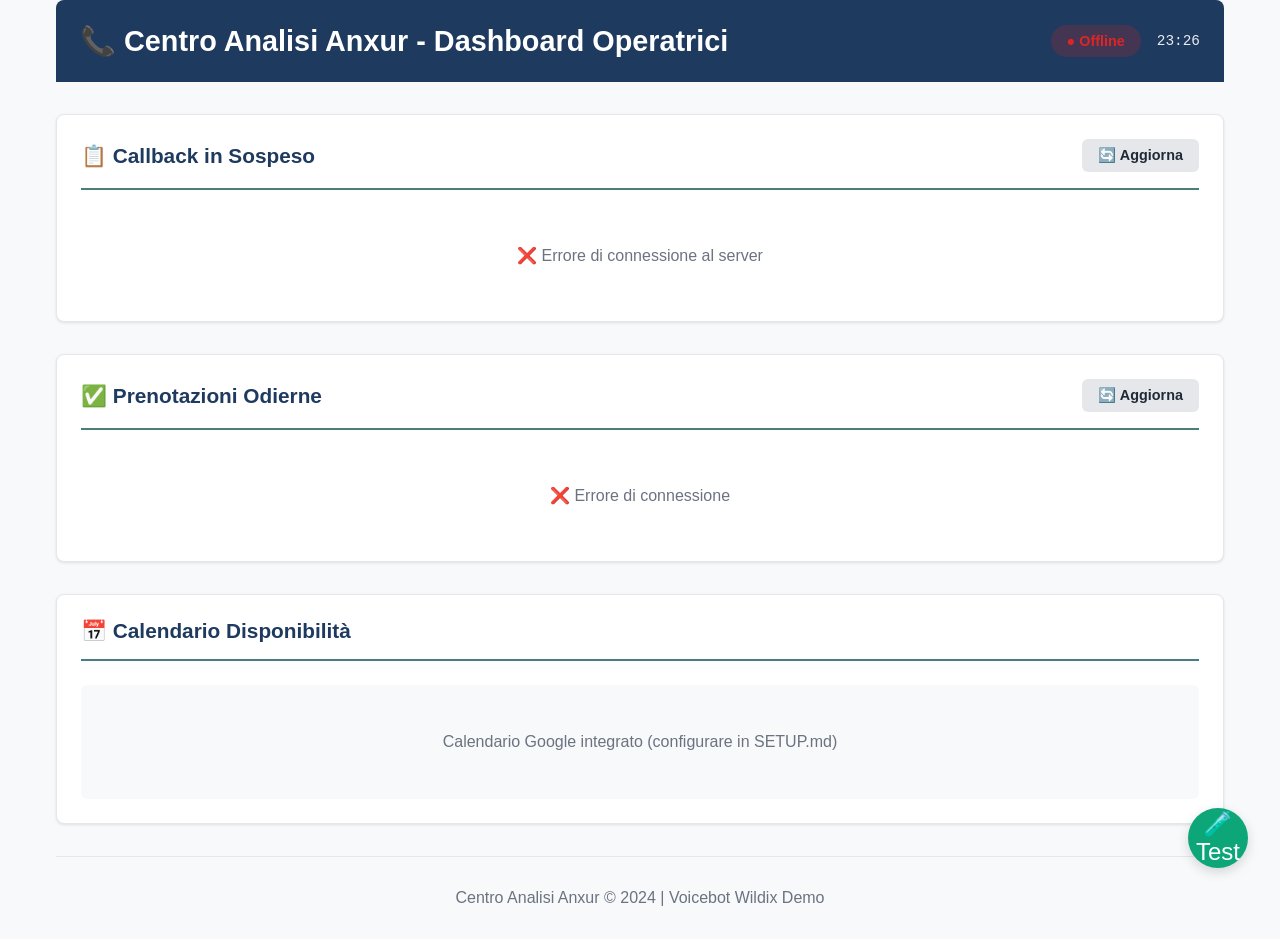
==== index.html @ 0df68763 "Initial commit" ====
<!DOCTYPE html>
<html lang="it">
<head>
    <meta charset="UTF-8">
    <meta name="viewport" content="width=device-width, initial-scale=1.0">
    <title>Centro Anxur - Dashboard Operatrici</title>
    <link rel="stylesheet" href="style.css">
</head>
<body>
    <div class="container">
        <header>
            <h1>📞 Centro Analisi Anxur - Dashboard Operatrici</h1>
            <div class="status">
                <span id="status-badge" class="badge badge-online">● Online</span>
                <span id="time-display" class="time"></span>
            </div>
        </header>

        <main>
            <!-- SEZIONE: CALLBACK IN SOSPESO -->
            <section class="panel">
                <div class="panel-header">
                    <h2>📋 Callback in Sospeso</h2>
                    <button id="refresh-btn" class="btn btn-secondary">🔄 Aggiorna</button>
                </div>

                <div id="callback-list" class="callback-list">
                    <p class="loading">Caricamento...</p>
                </div>
            </section>

            <!-- SEZIONE: PRENOTAZIONI ODIERNE -->
            <section class="panel">
                <div class="panel-header">
                    <h2>✅ Prenotazioni Odierne</h2>
                    <button id="refresh-prenotazioni-btn" class="btn btn-secondary">🔄 Aggiorna</button>
                </div>

                <div id="prenotazioni-list" class="prenotazioni-list">
                    <p class="loading">Caricamento...</p>
                </div>
            </section>

            <!-- SEZIONE: GOOGLE CALENDAR -->
            <section class="panel">
                <div class="panel-header">
                    <h2>📅 Calendario Disponibilità</h2>
                </div>
                <div id="calendar-container" class="calendar-container">
                    <p class="info">Calendario Google integrato (configurare in SETUP.md)</p>
                </div>
            </section>
        </main>

        <footer>
            <p>Centro Analisi Anxur © 2024 | Voicebot Wildix Demo</p>
        </footer>
    </div>

    <!-- MODAL: Callback Completato -->
    <div id="modal-callback" class="modal">
        <div class="modal-content">
            <span class="modal-close">&times;</span>
            <h3>✅ Callback Completato</h3>
            <form id="form-callback">
                <div class="form-group">
                    <label>Cliente:</label>
                    <p id="modal-cliente-nome" class="form-value"></p>
                </div>
                <div class="form-group">
                    <label>Telefono:</label>
                    <p id="modal-cliente-telefono" class="form-value"></p>
                </div>
                <div class="form-group">
                    <label>Note (opzionale):</label>
                    <textarea id="modal-note" placeholder="Es: Prenotato per lunedì 9:30"></textarea>
                </div>
                <div class="form-actions">
                    <button type="submit" class="btn btn-primary">Salva e Completa</button>
                    <button type="button" class="btn btn-secondary modal-close-btn">Annulla</button>
                </div>
            </form>
        </div>
    </div>

    <!-- MODAL: Nuovo Callback Test -->
    <div id="modal-test-callback" class="modal">
        <div class="modal-content">
            <span class="modal-close">&times;</span>
            <h3>🧪 Test Callback (Simulazione Voicebot)</h3>
            <form id="form-test-callback">
                <div class="form-group">
                    <label>Nome Cliente:</label>
                    <input type="text" id="test-nome" placeholder="Es: Mario" required>
                </div>
                <div class="form-group">
                    <label>Cognome:</label>
                    <input type="text" id="test-cognome" placeholder="Es: Rossi" required>
                </div>
                <div class="form-group">
                    <label>Telefono:</label>
                    <input type="tel" id="test-telefono" placeholder="Es: +39 333 1234567" required>
                </div>
                <div class="form-group">
                    <label>Tipo Analisi:</label>
                    <select id="test-analisi" required>
                        <option value="">-- Seleziona --</option>
                        <option value="Ematologia">Ematologia</option>
                        <option value="Biochmica">Biochmica</option>
                        <option value="Sierologia">Sierologia</option>
                        <option value="Immunologia">Immunologia</option>
                        <option value="Coagulazione">Coagulazione</option>
                    </select>
                </div>
                <div class="form-group">
                    <label>Orario Preferito:</label>
                    <select id="test-orario">
                        <option value="qualsiasi">Qualsiasi</option>
                        <option value="mattina">Mattina (9-13)</option>
                        <option value="pomeriggio">Pomeriggio (14-18)</option>
                    </select>
                </div>
                <div class="form-actions">
                    <button type="submit" class="btn btn-primary">Crea Callback</button>
                    <button type="button" class="btn btn-secondary modal-close-btn">Annulla</button>
                </div>
            </form>
        </div>
    </div>

    <button id="test-callback-btn" class="btn-floating">🧪 Test</button>

    <script src="script.js"></script>
</body>
</html>
---- style.css ----
/* Centro Analisi Anxur - Dashboard Styles */

:root {
    --primary: #1e3a5f;
    --primary-light: #2d5a8c;
    --secondary: #4b7c7f;
    --accent: #0ca678;
    --danger: #dc2626;
    --warning: #f59e0b;
    --bg-light: #f8f9fa;
    --bg-white: #ffffff;
    --text-dark: #1f2937;
    --text-light: #6b7280;
    --border: #e5e7eb;
}

* {
    margin: 0;
    padding: 0;
    box-sizing: border-box;
}

html, body {
    height: 100%;
    font-family: -apple-system, BlinkMacSystemFont, 'Segoe UI', Roboto, Oxygen, Ubuntu, Cantarell, sans-serif;
    background: var(--bg-light);
    color: var(--text-dark);
}

body {
    display: flex;
    flex-direction: column;
}

.container {
    max-width: 1200px;
    margin: 0 auto;
    width: 100%;
    padding: 0 1rem;
    display: flex;
    flex-direction: column;
    flex: 1;
}

/* ==================== HEADER ====================  */

header {
    background: var(--primary);
    color: white;
    padding: 1.5rem;
    border-radius: 8px 8px 0 0;
    margin-bottom: 2rem;
    display: flex;
    justify-content: space-between;
    align-items: center;
}

header h1 {
    font-size: 1.8rem;
    font-weight: 700;
}

.status {
    display: flex;
    gap: 1rem;
    align-items: center;
    font-size: 0.9rem;
}

.badge {
    padding: 0.5rem 1rem;
    border-radius: 20px;
    font-weight: 600;
}

.badge-online {
    background: rgba(16, 185, 129, 0.2);
    color: #10b981;
}

.badge-offline {
    background: rgba(220, 38, 38, 0.2);
    color: #dc2626;
}

.time {
    font-family: 'Courier New', monospace;
    opacity: 0.9;
}

/* ==================== MAIN ====================  */

main {
    flex: 1;
    display: flex;
    flex-direction: column;
    gap: 2rem;
}

/* ==================== PANELS ====================  */

.panel {
    background: var(--bg-white);
    border-radius: 8px;
    padding: 1.5rem;
    border: 1px solid var(--border);
    box-shadow: 0 1px 3px rgba(0, 0, 0, 0.1);
}

.panel-header {
    display: flex;
    justify-content: space-between;
    align-items: center;
    margin-bottom: 1.5rem;
    padding-bottom: 1rem;
    border-bottom: 2px solid var(--secondary);
}

.panel-header h2 {
    font-size: 1.3rem;
    color: var(--primary);
}

/* ==================== BUTTONS ====================  */

.btn {
    padding: 0.5rem 1rem;
    border: none;
    border-radius: 6px;
    font-size: 0.9rem;
    font-weight: 600;
    cursor: pointer;
    transition: all 0.3s;
}

.btn-primary {
    background: var(--primary);
    color: white;
}

.btn-primary:hover {
    background: var(--primary-light);
}

.btn-secondary {
    background: var(--border);
    color: var(--text-dark);
}

.btn-secondary:hover {
    background: #d1d5db;
}

.btn-danger {
    background: var(--danger);
    color: white;
}

.btn-danger:hover {
    background: #b91c1c;
}

.btn-success {
    background: var(--accent);
    color: white;
}

.btn-success:hover {
    background: #059669;
}

.btn-floating {
    position: fixed;
    bottom: 2rem;
    right: 2rem;
    width: 60px;
    height: 60px;
    border-radius: 50%;
    background: var(--accent);
    color: white;
    border: none;
    font-size: 1.5rem;
    cursor: pointer;
    box-shadow: 0 4px 12px rgba(0, 0, 0, 0.15);
    transition: all 0.3s;
    display: flex;
    align-items: center;
    justify-content: center;
}

.btn-floating:hover {
    background: #059669;
    box-shadow: 0 6px 16px rgba(0, 0, 0, 0.2);
    transform: scale(1.1);
}

/* ==================== CALLBACK LIST ====================  */

.callback-list,
.prenotazioni-list {
    display: flex;
    flex-direction: column;
    gap: 1rem;
}

.callback-item,
.prenotazione-item {
    background: var(--bg-light);
    border: 1px solid var(--border);
    border-left: 4px solid var(--warning);
    padding: 1rem;
    border-radius: 6px;
    display: flex;
    justify-content: space-between;
    align-items: center;
    transition: all 0.3s;
}

.callback-item:hover {
    box-shadow: 0 2px 8px rgba(0, 0, 0, 0.1);
}

.prenotazione-item {
    border-left-color: var(--accent);
}

.callback-info {
    flex: 1;
}

.callback-name {
    font-weight: 700;
    font-size: 1.05rem;
    color: var(--primary);
}

.callback-details {
    display: flex;
    gap: 1.5rem;
    margin-top: 0.5rem;
    font-size: 0.9rem;
    color: var(--text-light);
}

.callback-detail {
    display: flex;
    align-items: center;
    gap: 0.3rem;
}

.callback-actions {
    display: flex;
    gap: 0.5rem;
}

.callback-actions .btn {
    padding: 0.4rem 0.8rem;
    font-size: 0.85rem;
}

.loading,
.info,
.empty {
    text-align: center;
    color: var(--text-light);
    padding: 2rem;
}

.loading::after {
    content: '';
    animation: dots 1.5s steps(3) infinite;
}

@keyframes dots {
    0%, 20% { content: ''; }
    40% { content: '.'; }
    60% { content: '..'; }
    80%, 100% { content: '...'; }
}

/* ==================== CALENDAR ====================  */

.calendar-container {
    background: var(--bg-light);
    padding: 1rem;
    border-radius: 6px;
    text-align: center;
    color: var(--text-light);
}

/* ==================== MODAL ====================  */

.modal {
    display: none;
    position: fixed;
    z-index: 1000;
    left: 0;
    top: 0;
    width: 100%;
    height: 100%;
    background: rgba(0, 0, 0, 0.5);
    animation: fadeIn 0.3s;
}

.modal.show {
    display: flex;
    align-items: center;
    justify-content: center;
}

@keyframes fadeIn {
    from { opacity: 0; }
    to { opacity: 1; }
}

.modal-content {
    background: var(--bg-white);
    padding: 2rem;
    border-radius: 8px;
    max-width: 500px;
    width: 90%;
    position: relative;
    box-shadow: 0 10px 40px rgba(0, 0, 0, 0.2);
}

.modal-close {
    position: absolute;
    right: 1rem;
    top: 1rem;
    font-size: 1.8rem;
    cursor: pointer;
    color: var(--text-light);
    transition: color 0.3s;
}

.modal-close:hover {
    color: var(--text-dark);
}

.modal-content h3 {
    color: var(--primary);
    margin-bottom: 1.5rem;
}

/* ==================== FORM ====================  */

.form-group {
    margin-bottom: 1.5rem;
}

.form-group label {
    display: block;
    font-weight: 600;
    margin-bottom: 0.5rem;
    color: var(--primary);
}

.form-group input,
.form-group textarea,
.form-group select {
    width: 100%;
    padding: 0.75rem;
    border: 1px solid var(--border);
    border-radius: 6px;
    font-size: 1rem;
    font-family: inherit;
    transition: border-color 0.3s;
}

.form-group input:focus,
.form-group textarea:focus,
.form-group select:focus {
    outline: none;
    border-color: var(--primary);
    box-shadow: 0 0 0 3px rgba(30, 58, 95, 0.1);
}

.form-value {
    padding: 0.5rem 0;
    font-weight: 600;
    color: var(--text-dark);
}

.form-actions {
    display: flex;
    gap: 1rem;
    margin-top: 2rem;
}

.form-actions .btn {
    flex: 1;
    padding: 0.75rem;
}

/* ==================== FOOTER ====================  */

footer {
    text-align: center;
    padding: 2rem 1rem;
    color: var(--text-light);
    border-top: 1px solid var(--border);
    margin-top: 2rem;
}

/* ==================== RESPONSIVE ====================  */

@media (max-width: 768px) {
    header {
        flex-direction: column;
        gap: 1rem;
    }

    header h1 {
        font-size: 1.3rem;
    }

    .status {
        width: 100%;
        justify-content: space-between;
    }

    .panel-header {
        flex-direction: column;
        align-items: flex-start;
        gap: 1rem;
    }

    .panel-header h2 {
        width: 100%;
    }

    .callback-item,
    .prenotazione-item {
        flex-direction: column;
        align-items: flex-start;
    }

    .callback-actions {
        width: 100%;
        margin-top: 1rem;
    }

    .callback-actions .btn {
        flex: 1;
    }

    .modal-content {
        width: 95%;
    }
}

/* ==================== UTILITIES ====================  */

.hidden {
    display: none !important;
}

.text-center {
    text-align: center;
}

.mt-1 { margin-top: 1rem; }
.mt-2 { margin-top: 2rem; }
.mb-1 { margin-bottom: 1rem; }
.mb-2 { margin-bottom: 2rem; }
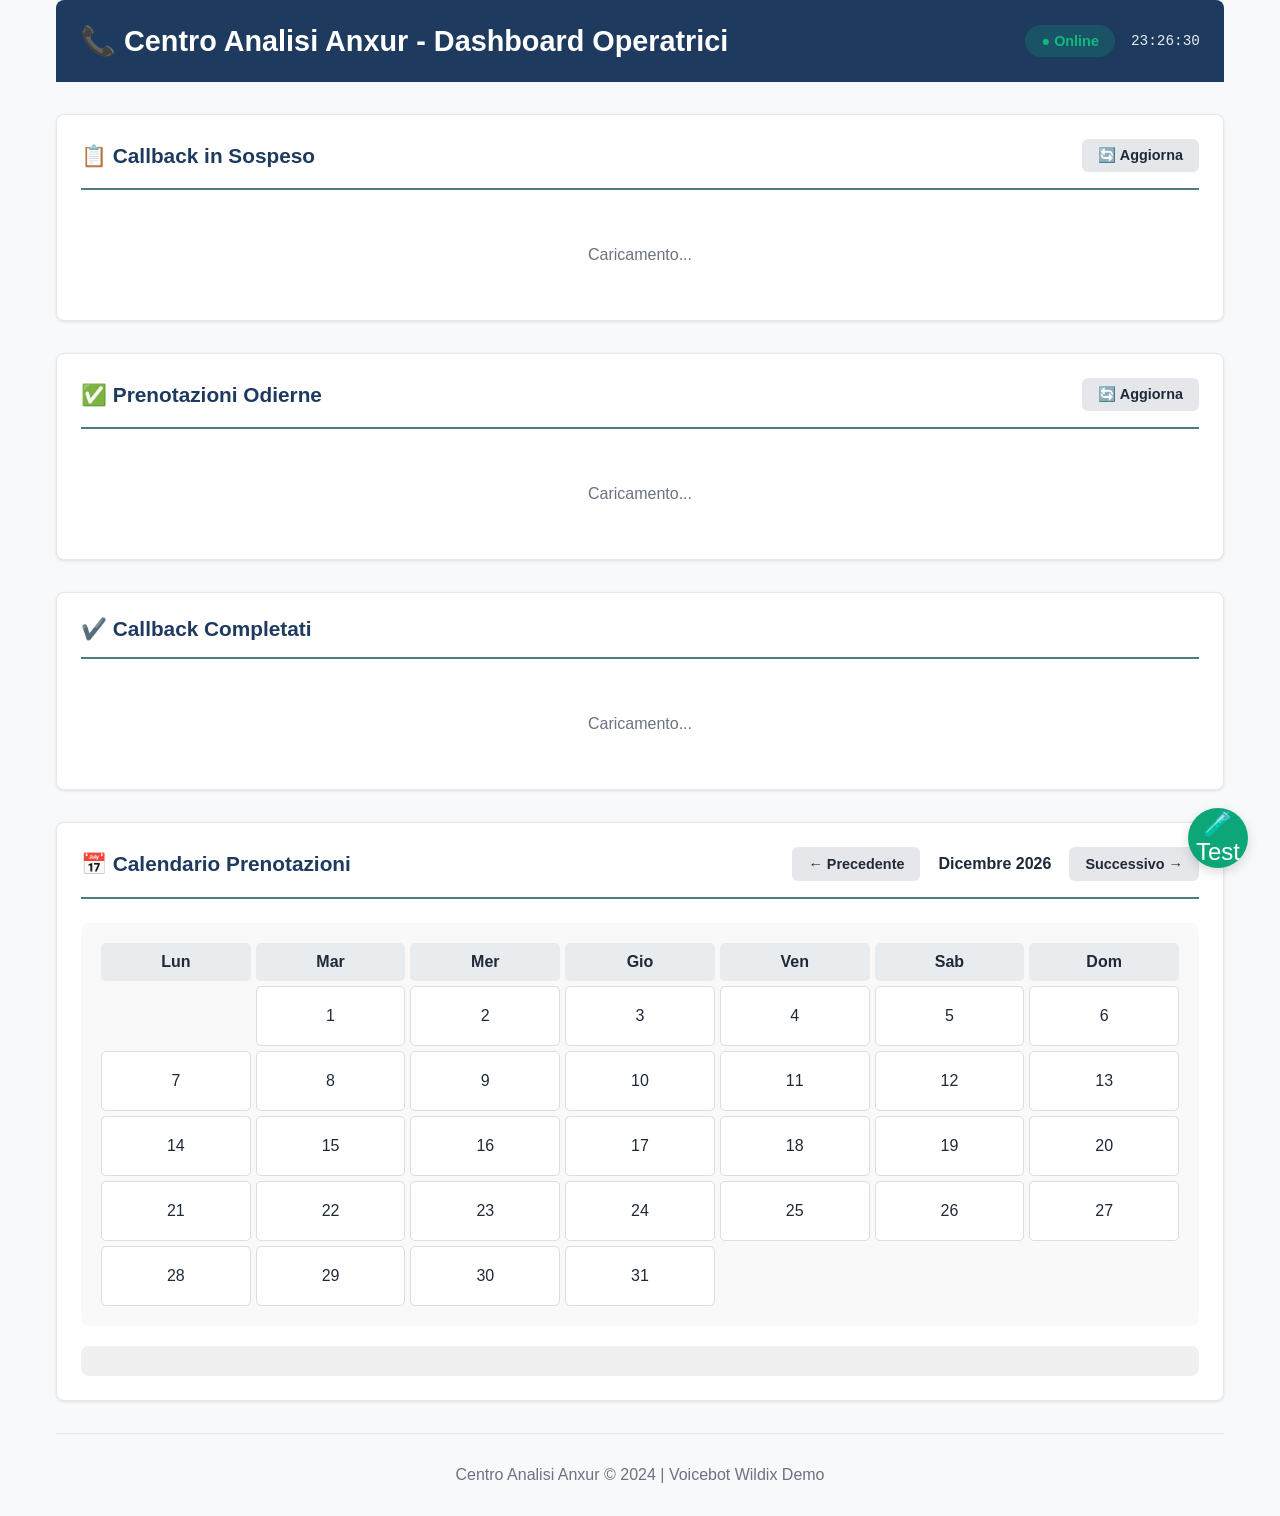
==== commit d6626883: "Add frontend files to root for GitHub Pages" ====
--- a/index.html
+++ b/index.html
@@ -24,7 +24,7 @@
                     <button id="refresh-btn" class="btn btn-secondary">🔄 Aggiorna</button>
                 </div>
 
-                <div id="callback-list" class="callback-list">
+                <div id="callbacks-list" class="callback-list">
                     <p class="loading">Caricamento...</p>
                 </div>
             </section>
@@ -41,14 +41,29 @@
                 </div>
             </section>
 
-            <!-- SEZIONE: GOOGLE CALENDAR -->
+            <!-- SEZIONE: COMPLETATI -->
             <section class="panel">
                 <div class="panel-header">
-                    <h2>📅 Calendario Disponibilità</h2>
+                    <h2>✔️ Callback Completati</h2>
                 </div>
-                <div id="calendar-container" class="calendar-container">
-                    <p class="info">Calendario Google integrato (configurare in SETUP.md)</p>
+
+                <div id="completati-list" class="completati-list">
+                    <p class="loading">Caricamento...</p>
                 </div>
+            </section>
+
+            <!-- SEZIONE: CALENDARIO -->
+            <section class="panel">
+                <div class="panel-header">
+                    <h2>📅 Calendario Prenotazioni</h2>
+                    <div style="display: flex; gap: 10px;">
+                        <button class="btn btn-secondary" onclick="prevMese()">← Precedente</button>
+                        <span id="mese-anno" style="font-weight: bold; padding: 8px;"></span>
+                        <button class="btn btn-secondary" onclick="nextMese()">Successivo →</button>
+                    </div>
+                </div>
+                <div id="calendario" style="display: grid; grid-template-columns: repeat(7, 1fr); gap: 5px; padding: 20px; background: #f9f9f9; border-radius: 8px;"></div>
+                <div id="dettagli-giorno" style="margin-top: 20px; padding: 15px; background: #f0f0f0; border-radius: 8px;"></div>
             </section>
         </main>
 
@@ -128,6 +143,32 @@
         </div>
     </div>
 
+    <!-- MODAL: Converti Callback in Prenotazione -->
+    <div id="modal-convert-callback" class="modal">
+        <div class="modal-content">
+            <span class="modal-close">&times;</span>
+            <h3>↔️ Converti Callback in Prenotazione</h3>
+            <form id="form-convert-callback">
+                <div class="form-group">
+                    <label>Cliente:</label>
+                    <p id="convert-cliente-nome" class="form-value"></p>
+                </div>
+                <div class="form-group">
+                    <label for="convert-data">Data Prenotazione:</label>
+                    <input type="date" id="convert-data" name="data" required>
+                </div>
+                <div class="form-group">
+                    <label for="convert-orario">Orario Prenotazione:</label>
+                    <input type="time" id="convert-orario" name="orario" required>
+                </div>
+                <div class="form-actions">
+                    <button type="submit" class="btn btn-success">✓ Converti</button>
+                    <button type="button" class="btn btn-secondary modal-close-btn">Annulla</button>
+                </div>
+            </form>
+        </div>
+    </div>
+
     <button id="test-callback-btn" class="btn-floating">🧪 Test</button>
 
     <script src="script.js"></script>
